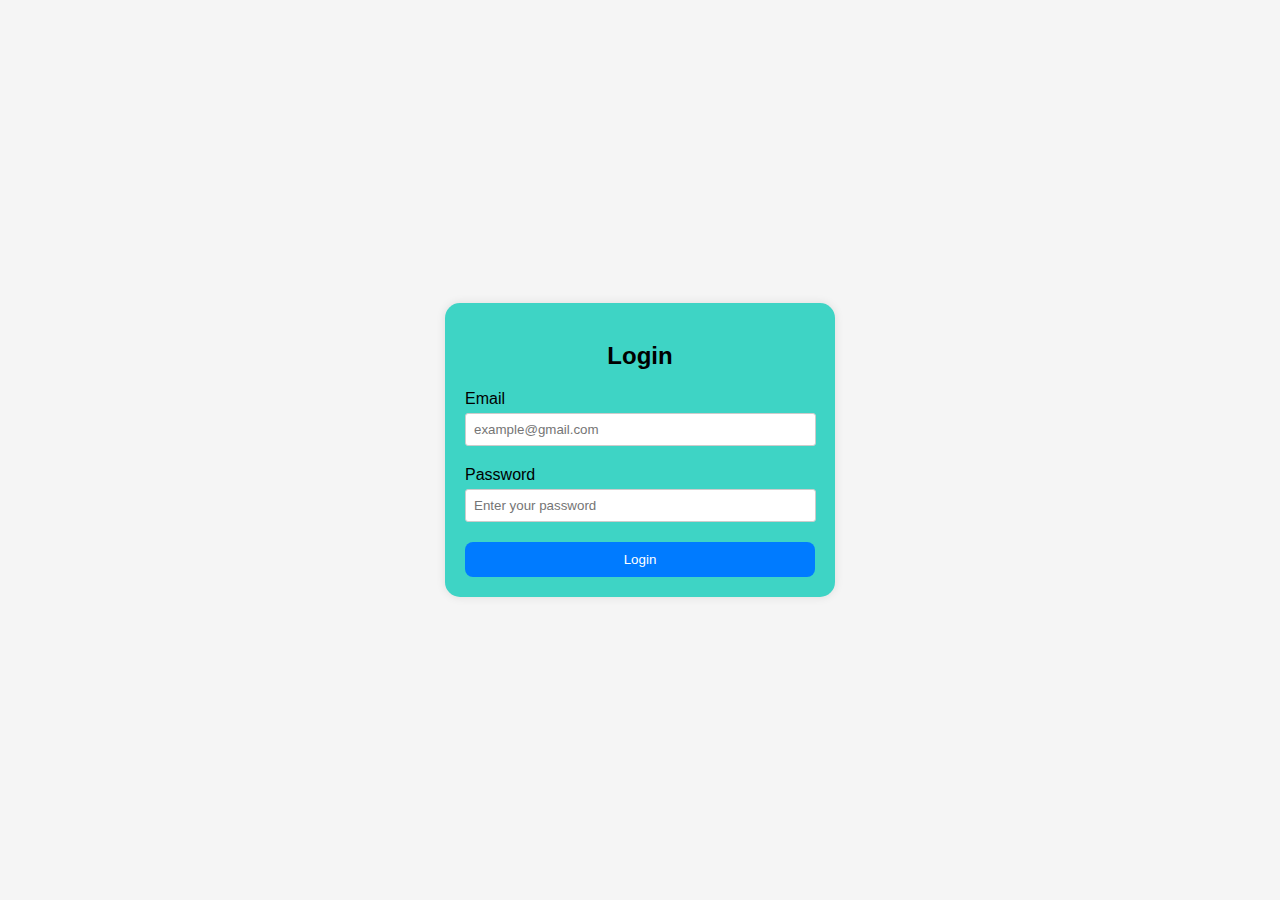
==== index.html @ aef7fba4 "Add files via upload" ====
<!DOCTYPE html>
<html lang="en">

<head>
    <meta charset="UTF-8">
    <meta name="viewport" content="width=device-width, initial-scale=1.0">
    <title>Login Page</title>
    <link rel="stylesheet" href="styles.css">
</head>

<body>
    <div class="container">
        <h2>Login</h2>
        <form id="loginForm">
            <div class="input-group">
                <label for="email">Email</label>
                <input type="email" id="email" name="email" placeholder="example@gmail.com" required>
                <div id="error"></div>
            </div>
            <div class="input-group">
                <label for="password">Password</label>
                <input type="password" id="password" name="password" placeholder="Enter your password" required>
                <div id="error-message"></div>
            </div>
            <div>
                <button type="submit">Login</button>
            </div>
        </form>
    </div>

    <script src="script.js"></script>
</body>

</html>
---- styles.css ----
body {
    font-family: Arial, sans-serif;
    margin: 0;
    padding: 0;
    display: flex;
    justify-content: center;
    align-items: center;
    height: 100vh;
    background-color: #f5f5f5;
}

.container {
    width: 80%;
    max-width: 350px;
    background-color: #3ed4c5;
    padding: 20px;
    border-radius: 15px;
    box-shadow: 0 0 10px rgba(0, 0, 0, 0.1);
}

h2 {
    text-align: center;
    margin-bottom: 20px;
}

.input-group {
    margin-bottom: 20px;
}

.input-group label {
    display: block;
    margin-bottom: 5px;
}

.input-group input {
    width: 95%;
    padding: 8px;
    align-self: center;
    border: 1px solid #ccc;
    border-radius: 3px;
}

button {
    width: 100%;
    padding: 10px;
    background-color: #007bff;
    color: #fff;
    border: none;
    border-radius: 8px;
    cursor: pointer;
}

#error {
    color: red;
    margin-top: 10px;
    text-align: center;
}

#error-message {
    color: red;
    margin-top: 10px;
    text-align: center;
}
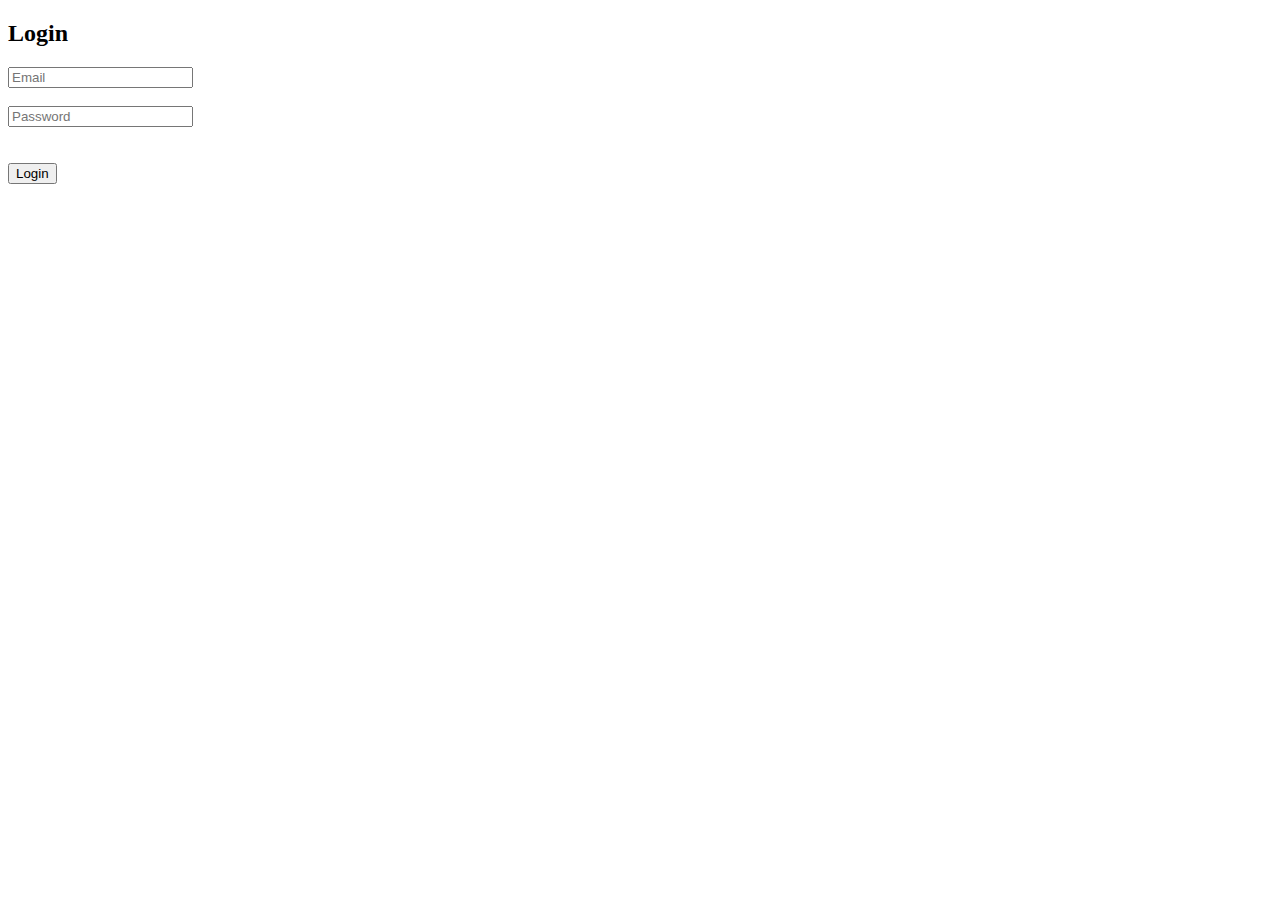
==== commit b13c9e56: "Update index.html" ====
--- a/index.html
+++ b/index.html
@@ -3,32 +3,28 @@
 
 <head>
     <meta charset="UTF-8">
+    <meta http-equiv="X-UA-Compatible" content="IE=edge">
     <meta name="viewport" content="width=device-width, initial-scale=1.0">
-    <title>Login Page</title>
-    <link rel="stylesheet" href="styles.css">
+    <title>Login Form</title>
+    <link rel="stylesheet" href="styes.css">
 </head>
 
 <body>
     <div class="container">
         <h2>Login</h2>
-        <form id="loginForm">
-            <div class="input-group">
-                <label for="email">Email</label>
-                <input type="email" id="email" name="email" placeholder="example@gmail.com" required>
-                <div id="error"></div>
-            </div>
-            <div class="input-group">
-                <label for="password">Password</label>
-                <input type="password" id="password" name="password" placeholder="Enter your password" required>
-                <div id="error-message"></div>
-            </div>
-            <div>
-                <button type="submit">Login</button>
-            </div>
+        <form id="loginForm" onsubmit="return validateForm()">
+            <input type="text" placeholder="Email" id="email" onkeyup="white()" required>
+            <br><br>
+            <input type="password" placeholder="Password" id="password" onkeyup="black()" required>
+            <br><br>
+            <error id="alert"></error>
+            <br>
+            <input type="submit" id="login" value="Login" onclick="submitForm(event)">
         </form>
     </div>
 
-    <script src="script.js"></script>
+
+    <script src="scrip.js"></script>
 </body>
 
-</html>+</html>
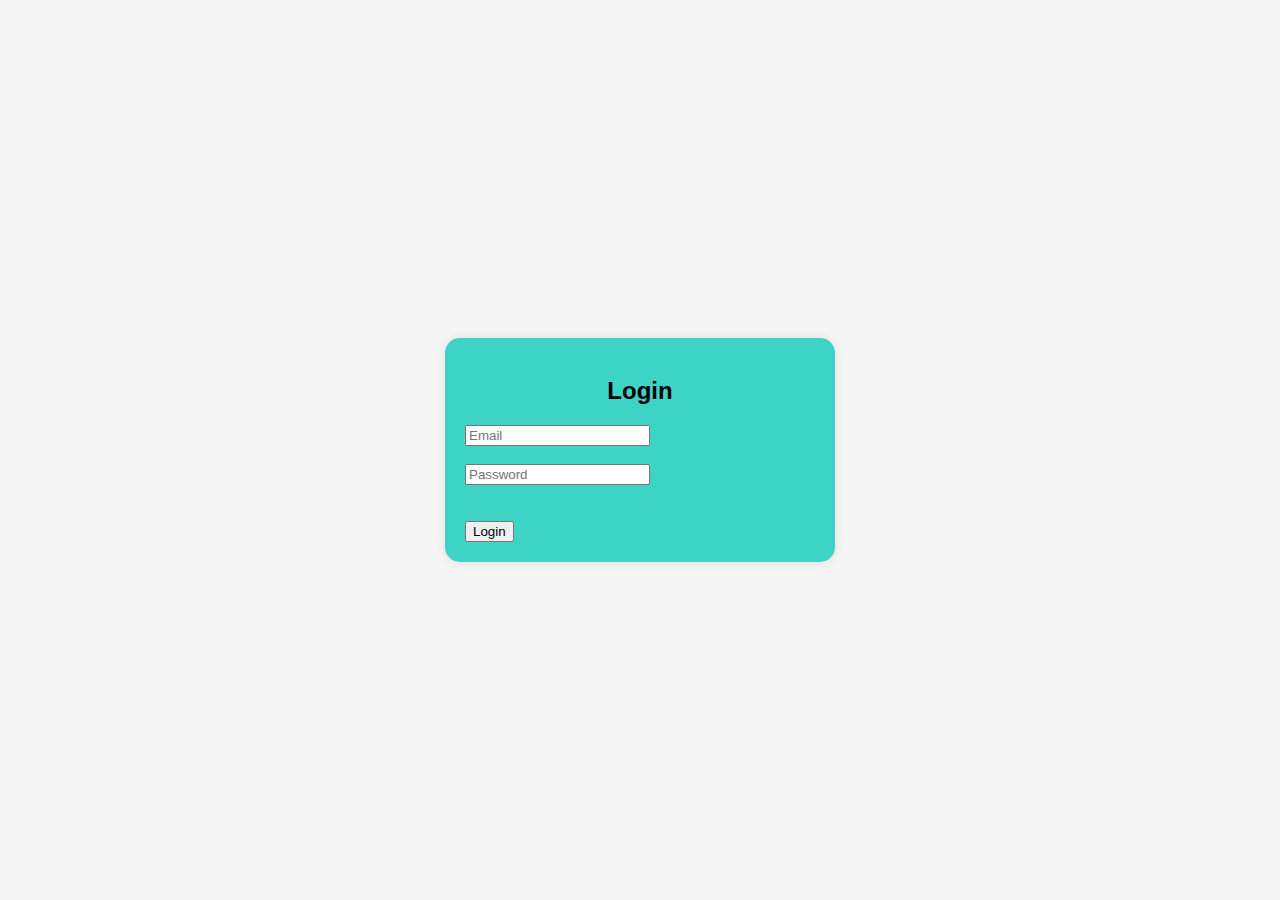
==== commit ce912ed5: "Update index.html" ====
--- a/index.html
+++ b/index.html
@@ -6,7 +6,7 @@
     <meta http-equiv="X-UA-Compatible" content="IE=edge">
     <meta name="viewport" content="width=device-width, initial-scale=1.0">
     <title>Login Form</title>
-    <link rel="stylesheet" href="styes.css">
+    <link rel="stylesheet" href="styles.css">
 </head>
 
 <body>
--- a/styles.css
+++ b/styles.css
@@ -0,0 +1,63 @@
+body {
+    font-family: Arial, sans-serif;
+    margin: 0;
+    padding: 0;
+    display: flex;
+    justify-content: center;
+    align-items: center;
+    height: 100vh;
+    background-color: #f5f5f5;
+}
+
+.container {
+    width: 80%;
+    max-width: 350px;
+    background-color: #3ed4c5;
+    padding: 20px;
+    border-radius: 15px;
+    box-shadow: 0 0 10px rgba(0, 0, 0, 0.1);
+}
+
+h2 {
+    text-align: center;
+    margin-bottom: 20px;
+}
+
+.input-group {
+    margin-bottom: 20px;
+}
+
+.input-group label {
+    display: block;
+    margin-bottom: 5px;
+}
+
+.input-group input {
+    width: 95%;
+    padding: 8px;
+    align-self: center;
+    border: 1px solid #ccc;
+    border-radius: 3px;
+}
+
+button {
+    width: 100%;
+    padding: 10px;
+    background-color: #007bff;
+    color: #fff;
+    border: none;
+    border-radius: 8px;
+    cursor: pointer;
+}
+
+#error {
+    color: red;
+    margin-top: 10px;
+    text-align: center;
+}
+
+#error-message {
+    color: red;
+    margin-top: 10px;
+    text-align: center;
+}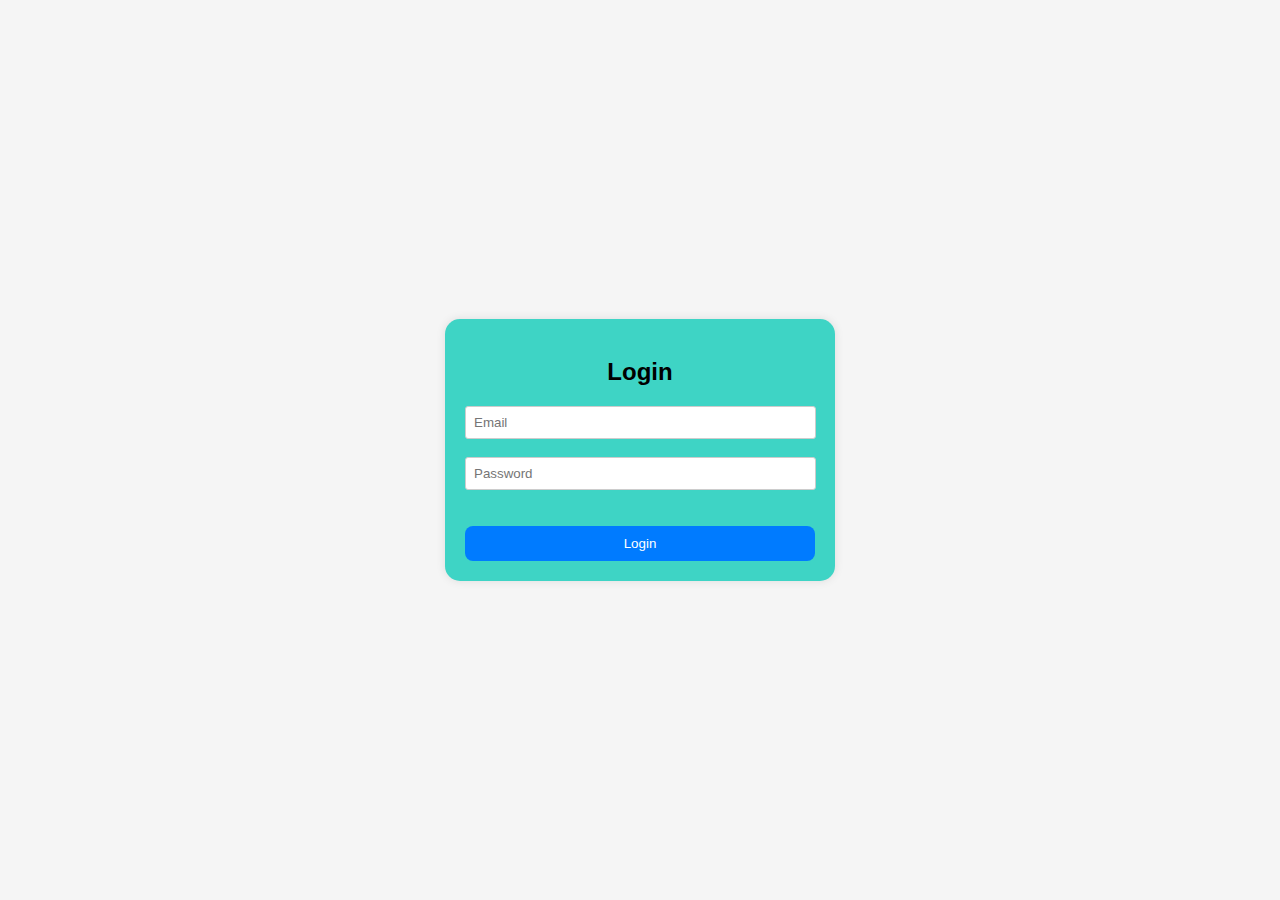
==== commit b73a02d0: "Update index.html" ====
--- a/index.html
+++ b/index.html
@@ -24,7 +24,7 @@
     </div>
 
 
-    <script src="scrip.js"></script>
+    <script src="script.js"></script>
 </body>
 
 </html>
--- a/styles.css
+++ b/styles.css
@@ -32,7 +32,8 @@
     margin-bottom: 5px;
 }
 
-.input-group input {
+#email,
+#password {
     width: 95%;
     padding: 8px;
     align-self: center;
@@ -40,7 +41,7 @@
     border-radius: 3px;
 }
 
-button {
+#login {
     width: 100%;
     padding: 10px;
     background-color: #007bff;
@@ -50,14 +51,8 @@
     cursor: pointer;
 }
 
-#error {
+#alert {
     color: red;
     margin-top: 10px;
     text-align: center;
 }
-
-#error-message {
-    color: red;
-    margin-top: 10px;
-    text-align: center;
-}